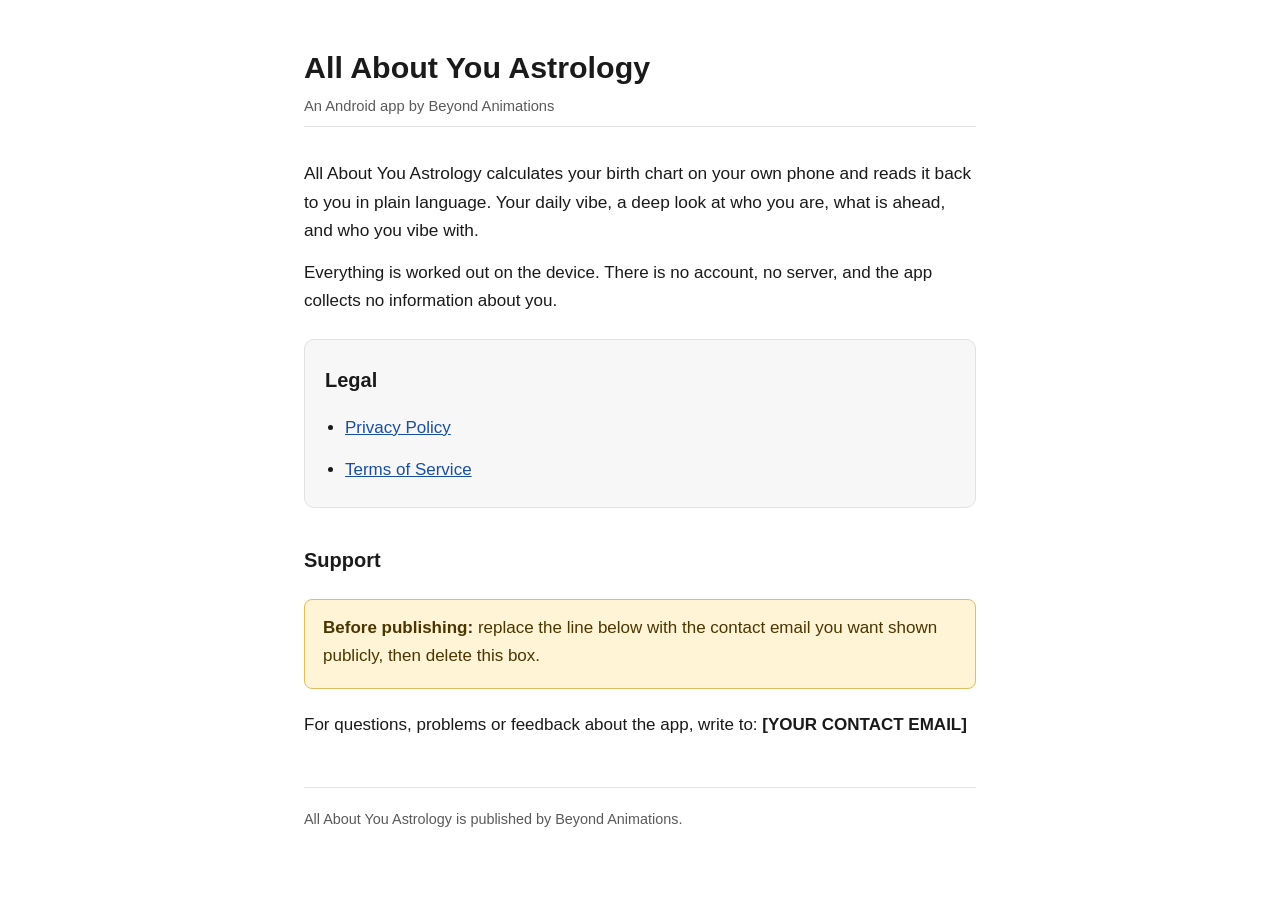
==== index.html @ 1790e674 "Privacy Policy and Terms of Service for All About You Astrology Written against the shipped code rat" ====
<!doctype html>
<html lang="en">
<head>
<meta charset="utf-8">
<meta name="viewport" content="width=device-width, initial-scale=1">
<title>All About You Astrology</title>
<link rel="stylesheet" href="style.css">
</head>
<body>
<main>

<header>
  <h1>All About You Astrology</h1>
  <p class="meta">An Android app by Beyond Animations</p>
</header>

<p class="lede">All About You Astrology calculates your birth chart on your own phone and
reads it back to you in plain language. Your daily vibe, a deep look at who you are, what
is ahead, and who you vibe with.</p>

<p>Everything is worked out on the device. There is no account, no server, and the app
collects no information about you.</p>

<div class="card">
  <h2 style="margin-top:6px">Legal</h2>
  <ul>
    <li><a href="privacy.html">Privacy Policy</a></li>
    <li><a href="terms.html">Terms of Service</a></li>
  </ul>
</div>

<h2>Support</h2>

<div class="todo">
  <p><strong>Before publishing:</strong> replace the line below with the contact email you
  want shown publicly, then delete this box.</p>
</div>

<p>For questions, problems or feedback about the app, write to:
<strong>[YOUR CONTACT EMAIL]</strong></p>

<footer>
  <p>All About You Astrology is published by Beyond Animations.</p>
</footer>

</main>
</body>
</html>
---- style.css ----
:root {
  --bg: #ffffff;
  --fg: #1a1a1a;
  --muted: #5a5a5a;
  --rule: #e2e2e2;
  --link: #1a4fa0;
  --card: #f7f7f8;
}
@media (prefers-color-scheme: dark) {
  :root {
    --bg: #15151a;
    --fg: #ececf0;
    --muted: #a0a0ab;
    --rule: #32323c;
    --link: #8fb4f5;
    --card: #1e1e26;
  }
}
* { box-sizing: border-box; }
body {
  margin: 0;
  padding: 0 16px 72px;
  background: var(--bg);
  color: var(--fg);
  font: 17px/1.65 -apple-system, BlinkMacSystemFont, "Segoe UI", Roboto, Helvetica, Arial, sans-serif;
}
main { max-width: 42rem; margin: 0 auto; }
header { padding: 48px 0 8px; border-bottom: 1px solid var(--rule); margin-bottom: 32px; }
h1 { font-size: 1.9rem; line-height: 1.25; margin: 0 0 8px; }
h2 { font-size: 1.25rem; margin: 36px 0 10px; }
h3 { font-size: 1.02rem; margin: 24px 0 6px; }
p, li { margin: 0 0 14px; }
ul { padding-left: 1.25rem; }
a { color: var(--link); }
.meta { color: var(--muted); font-size: 0.92rem; margin: 0; }
.lede { font-size: 1.08rem; }
.card {
  background: var(--card);
  border: 1px solid var(--rule);
  border-radius: 10px;
  padding: 18px 20px 6px;
  margin: 24px 0;
}
.todo {
  background: #fff4d6;
  border: 1px solid #e0bd63;
  color: #4a3600;
  border-radius: 8px;
  padding: 14px 18px 4px;
  margin: 22px 0;
}
@media (prefers-color-scheme: dark) {
  .todo { background: #3a2f10; border-color: #7a6324; color: #f3e2b4; }
}
nav.home { margin: 40px 0 0; padding-top: 20px; border-top: 1px solid var(--rule); }
footer { margin-top: 48px; padding-top: 20px; border-top: 1px solid var(--rule); color: var(--muted); font-size: 0.9rem; }
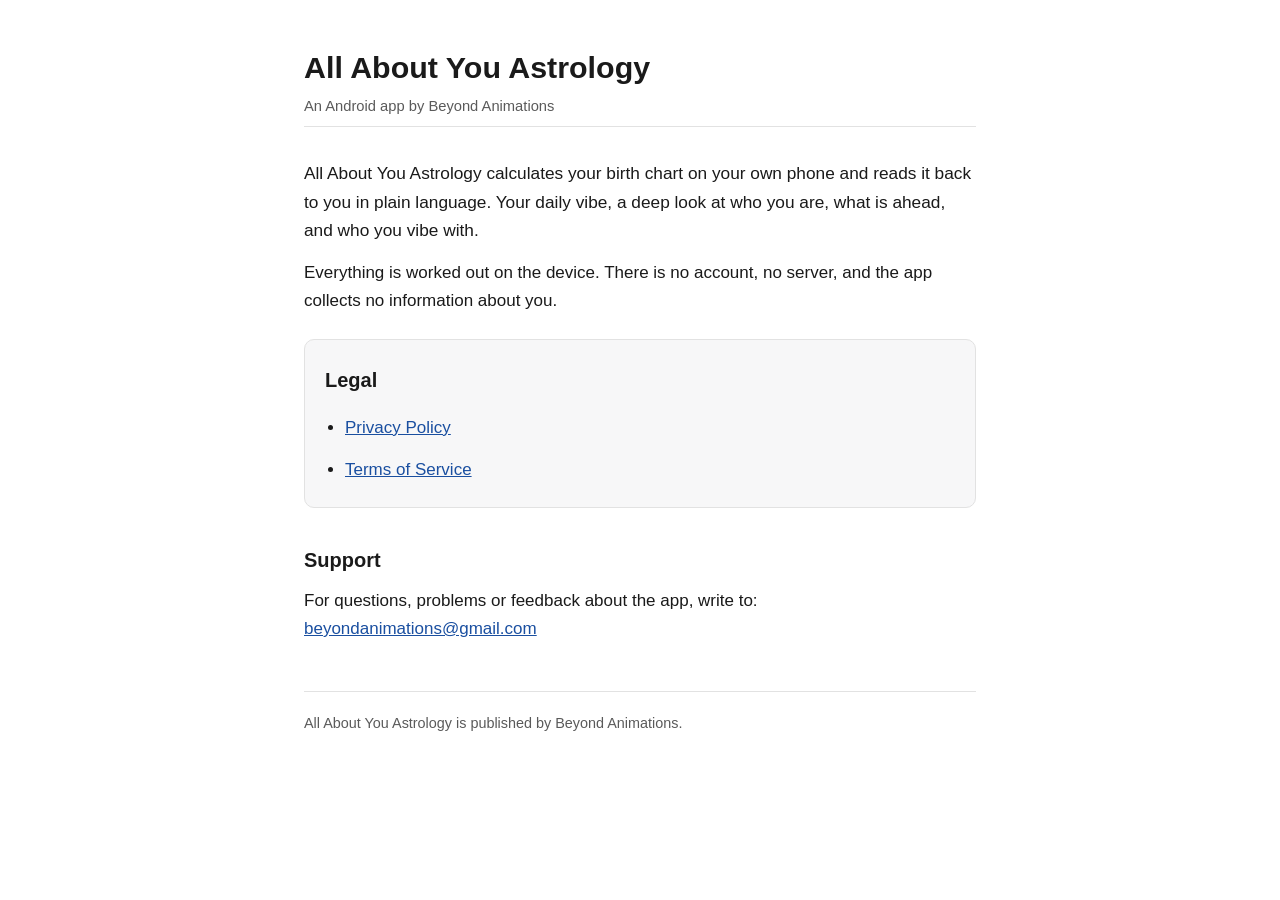
==== commit 61efd0b4: "Fill in the contact, state and country Florida, United States, and beyondanimations@gmail.com as the" ====
--- a/index.html
+++ b/index.html
@@ -31,13 +31,9 @@
 
 <h2>Support</h2>
 
-<div class="todo">
-  <p><strong>Before publishing:</strong> replace the line below with the contact email you
-  want shown publicly, then delete this box.</p>
-</div>
 
 <p>For questions, problems or feedback about the app, write to:
-<strong>[YOUR CONTACT EMAIL]</strong></p>
+<a href="mailto:beyondanimations@gmail.com">beyondanimations@gmail.com</a></p>
 
 <footer>
   <p>All About You Astrology is published by Beyond Animations.</p>
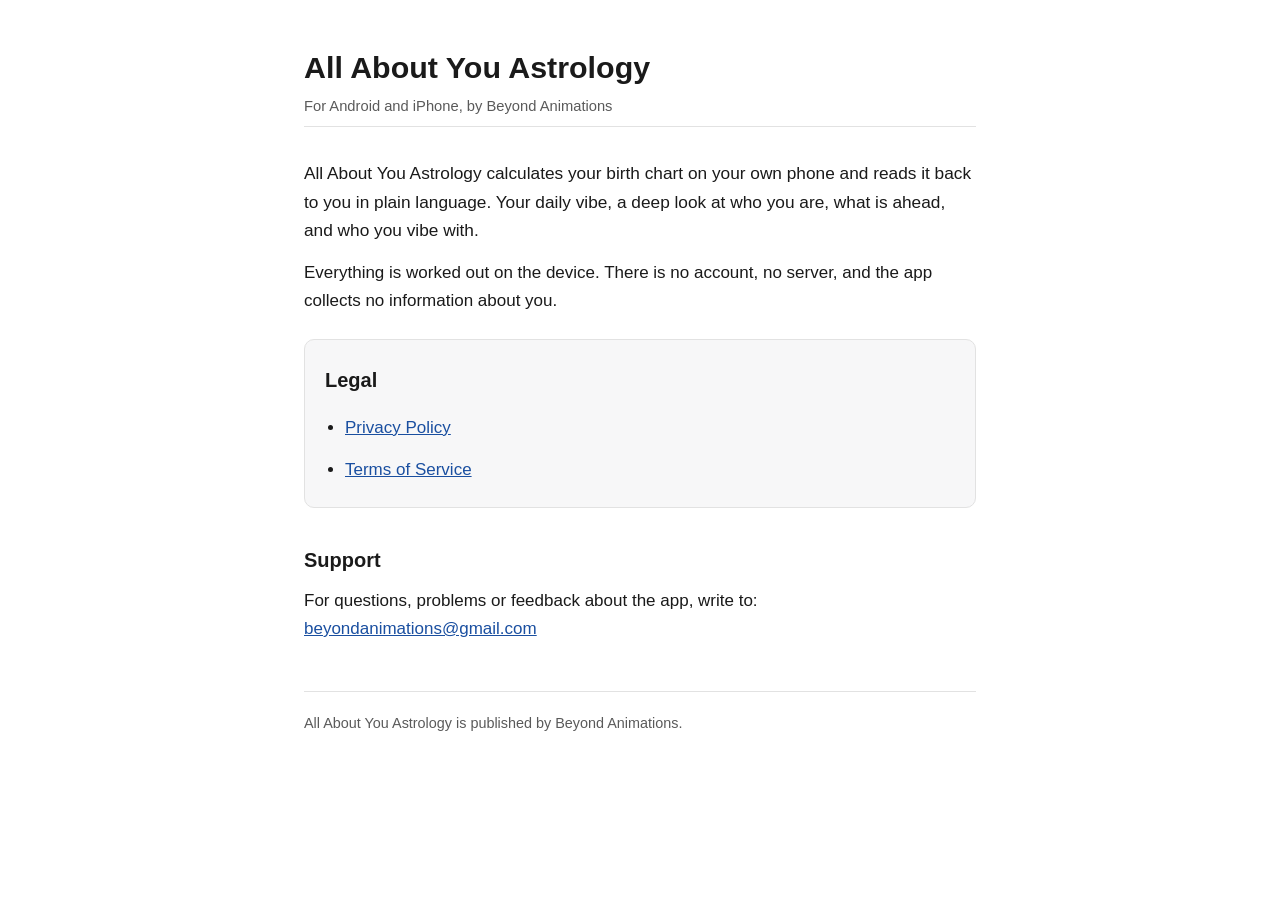
==== commit 88dec605: "Privacy and Terms cover both Google Play and the App Store Apple wording approved by the owner (APP-" ====
--- a/index.html
+++ b/index.html
@@ -11,7 +11,7 @@
 
 <header>
   <h1>All About You Astrology</h1>
-  <p class="meta">An Android app by Beyond Animations</p>
+  <p class="meta">For Android and iPhone, by Beyond Animations</p>
 </header>
 
 <p class="lede">All About You Astrology calculates your birth chart on your own phone and
